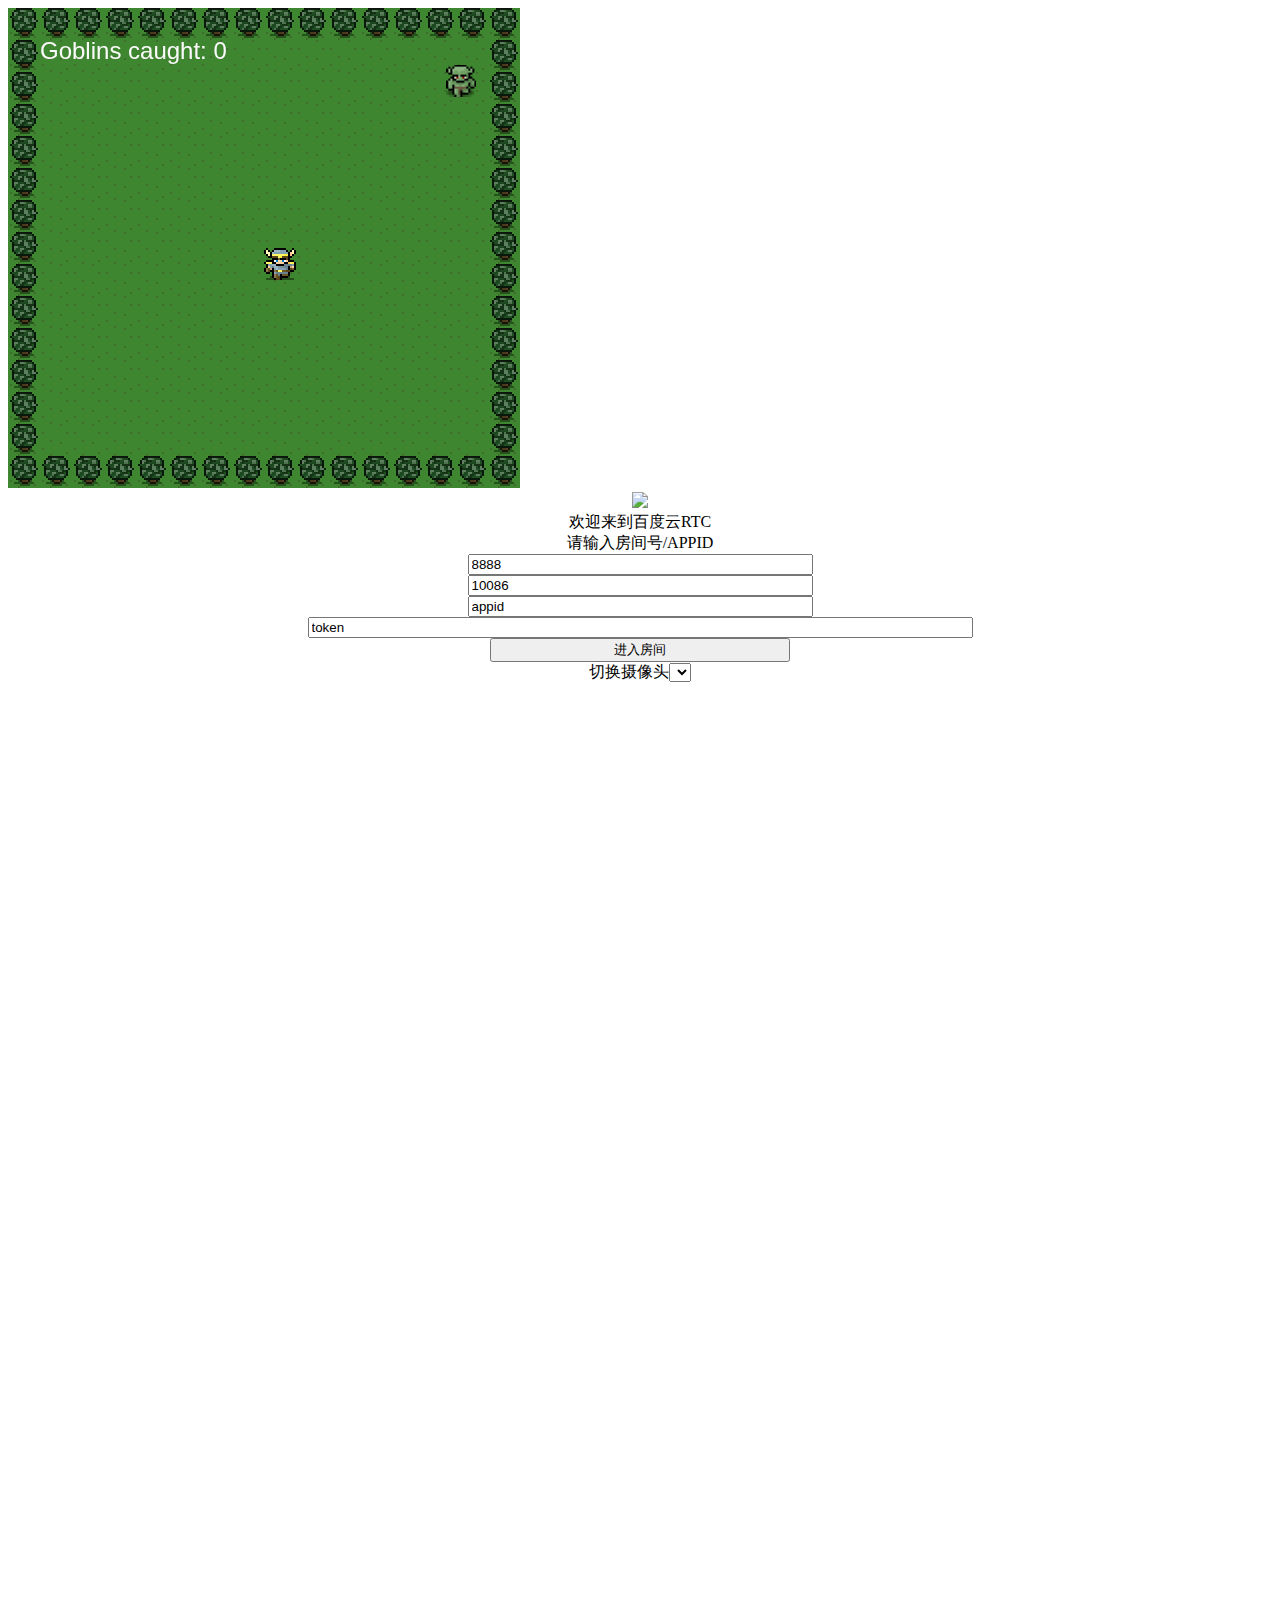
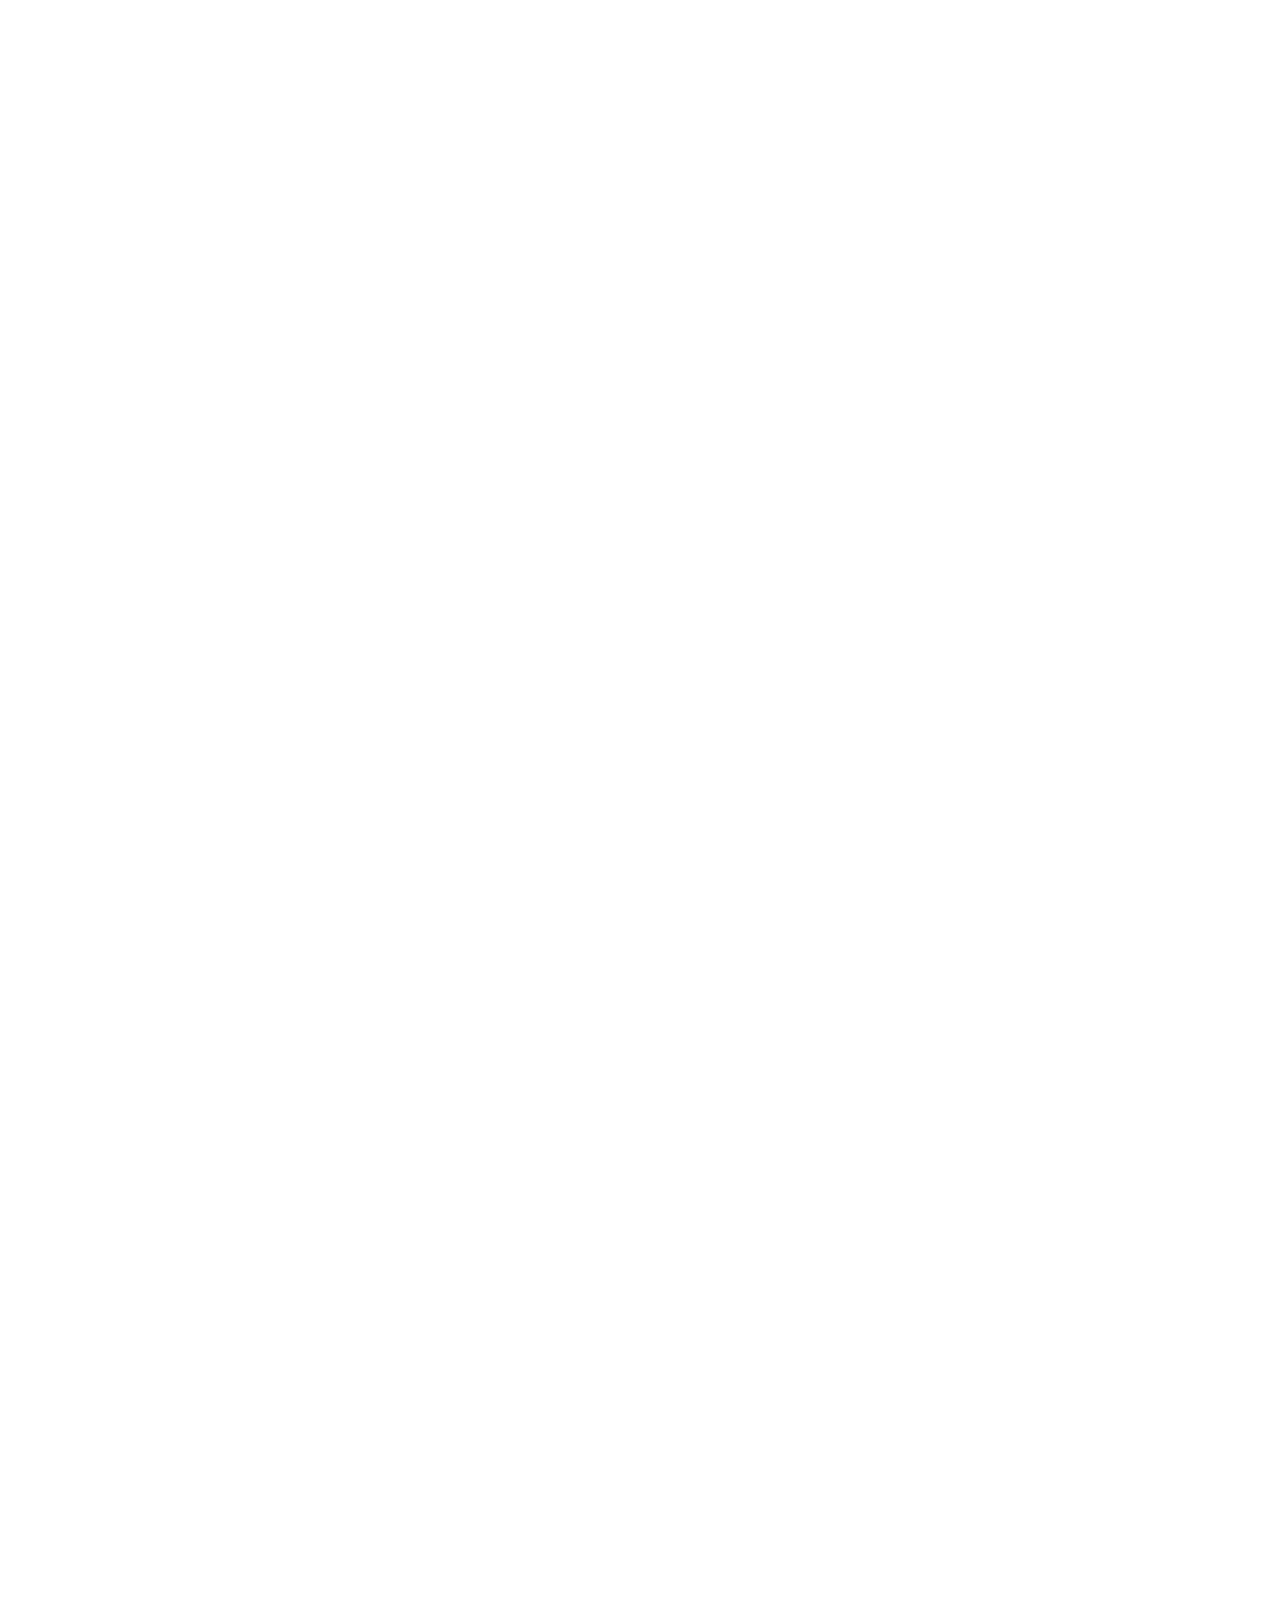
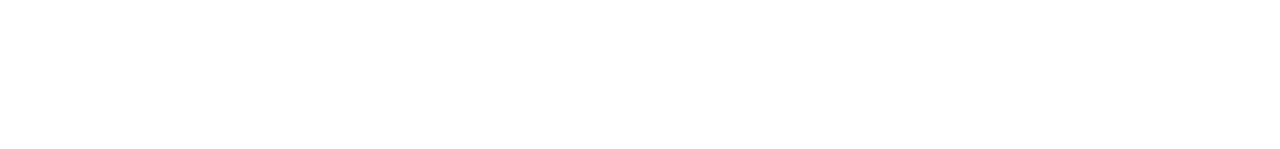
==== brtc/demo/streamcanvas/index.html @ 03da4297 "add streamingcanas demo" ====
<!DOCTYPE html>
<html xmlns="http://www.w3.org/1999/xhtml">
<head>
<meta charset="utf-8">
<meta name="viewport" content="width=device-width, initial-scale=1.0"/>
<meta http-equiv="Content-Type" content="text/html; charset=UTF-8" />
<title>Baidu-RTC</title>
<script type="text/javascript" src="https://code.bdstatic.com/npm/jquery@2.1.0/dist/jquery.min.js" ></script>
<script type="text/javascript" src="https://code.bdstatic.com/npm/jquery-blockui@2.7.0/jquery.blockUI.js" ></script>
<script type="text/javascript" src="https://code.bdstatic.com/npm/baidurtc@0.6.7/dist/baidu.rtc.sdk.js" ></script>
<script type="text/javascript" src="https://code.bdstatic.com/npm/baidurtc@0.6.1/demo/js.cookie.js"></script>
<link rel="stylesheet" href="https://code.bdstatic.com/npm/bootswatch@3.3.7/cerulean/bootstrap.min.css" type="text/css"/>
<link rel="stylesheet" href="https://code.bdstatic.com/npm/baidurtc@0.6.1/demo/css/demo.css" type="text/css"/>
<link rel="stylesheet" href="https://code.bdstatic.com/npm/baidurtc@0.6.1/demo/css/main.css" type="text/css"/>

</head>
<body>

<script type="text/javascript" src="js/game.js"></script>
<script >

function GetRequest() {
    var url = location.search;
    var theRequest = new Object();
        if (url.indexOf("?") != -1) {
        var str = url.substr(1);
        strs = str.split("&");
        for(var i = 0; i < strs.length; i ++) {
            theRequest[strs[i].split("=")[0]]=unescape(strs[i].split("=")[1]);
        }
    }
    return theRequest;
}

var gRequest = GetRequest();
var defaultDeviceID = null;
var gDoPing = false;
var gDoPong = false;
var gPingStartupTime = 8000;
var gPingRepeatTime  = 5000;
var gAsPublisher = true;
var gShareScreen = false;

$(document).ready(function() {
	$('#roomname').attr("value",Cookies.get("roomname_at_aapid_page"));
	$('#appid').attr("value",Cookies.get("appid"));
	$('#userid').attr("value",Cookies.get("userid"));
	$('#token').attr("value",Cookies.get("token"));

	var input_userid = "100" + Math.floor(Math.random() * 1000000).toString(); //$('#userid').val();

	if (gRequest["roomname"]) {
		$('#roomname').attr("value",gRequest["roomname"]);
	}
	if (gRequest["appid"]) {
		$('#appid').attr("value",gRequest["appid"]);
	}
	if (gRequest["userid"]) {
		input_userid = gRequest["userid"];
	}
	if (gRequest["token"]) {
		$('#token').attr("value",gRequest["token"]);
	}
	if (gRequest["ping"]) {
		gDoPing = true;
	}
	if (gRequest["pong"]) {
		gDoPong = true;
	}
	if (gRequest["ping_startup_time_ms"]) {
		gPingStartupTime = gRequest["ping_startup_time_ms"];
	}
	if (gRequest["ping_repeat_time_ms"]) {
		gPingRepeatTime = gRequest["ping_repeat_time_ms"];
	}
	if (gRequest["listener_only"]) {
		gAsPublisher = false;
	}
	if (gRequest["sharescreen"]) {
		gShareScreen = true;
	}

	$('#start').click(function() {
			var input_roomname = $('#roomname').val();
			var input_appid = $('#appid').val();
			var input_token = $('#token').val();
			$(this).attr('disabled', true).unbind('click');
			BRTC_Start({
				server: "wss://rtc.exp.bcelive.com:8989/janus",
				appid: input_appid, 
				token: input_token,
				roomname: input_roomname,
				videocodec: "h264",
				userid: input_userid,
				displayname: "brtc webclient",
				feedid: 1000,
				remotevideoviewid: "therevideo",
				localvideoviewid: "herevideo",
				remotevideoviewid2: "therevideo2",
				remotevideoviewid3: "therevideo3",
				remotevideoviewid4: "therevideo4",
				remotevideoviewid5: "therevideo5",
				aspublisher: gAsPublisher,
				usingdatachannel: true,
				showvideobps: true,
				sharescreen: gShareScreen,
				videodeviceid: defaultDeviceID,
				remotevideoon: function(idx) {
					console.log("remotevideoon, index:"+ idx);
				},
				remotevideooff: function(idx) {
					console.log("remotevideooff, index:"+ idx);
				},
				remotedata: function(data,label) {
					console.log("got remote data:"+ data);
					$('#remotedata').append(data);

					if (gDoPong) {
						BRTC_SendData("pong data.");
					} else if (gDoPing) {
						setTimeout(function() {
							BRTC_SendData("new ping.");
						}, gPingRepeatTime);
					}
				},
				success: function() {
					$('#start').removeAttr('disabled').html("退出")
						.click(function() {
							$('#start').attr('disabled', true);
							BRTC_Stop();
						});
					$('#details').remove();
					$('#rtc_logo_img').remove();
					if (($('#videodevice').get(0).options.length > 1) && gAsPublisher && !gShareScreen) {
						$('#actions').removeClass('hide').show();
					}

					if (gDoPing) {
						setTimeout(function() {
							BRTC_SendData("ping data.");
						}, gPingStartupTime);
					}
					{
						setTimeout(function() {
							const canvas = document.querySelector('canvas');
        					BRTC_ReplaceStream(canvas.captureStream(15));
						}, 5000);
					}
				},
				localvideopublishing: function() {
					$('#herevideo').block({
										message: '<b>Publishing...</b>',
										css: {
											border: 'none',
											backgroundColor: 'transparent',
											color: 'white'
										}
									});
				},
				localvideopublished_ok: function() {
					$('#herevideo').unblock();
				},
				error: function(error) {
					alert("BRTC: " + error);
					window.location.reload();
					$('#start').removeAttr('disabled');
				},
				destroyed: function(error) {
					window.location.reload();
				},
			});
			Cookies.set("roomname_at_aapid_page",input_roomname);
			Cookies.set("appid",input_appid);
			Cookies.set("userid",input_userid);
			Cookies.set("token",input_token);
		});
    function loadDevice() {
        let callback = {
            success: function (devices) {
				let sel = document.getElementById("videodevice");

                for (let i = 0;i < devices.length; i++){
					sel.options.add(new Option(devices[i].label, devices[i].deviceId));
					if (devices[i].label.includes('FaceTime')) {
						defaultDeviceID = devices[i].deviceId;
						sel.options.selectedIndex = i;
					}
                }

                $('#videodevice').change( function(){
                    BRTC_ReplaceVideo($('#videodevice').val());
                });
            }
        }
        BRTC_GetVideoDevices(callback);
    }

    if (gAsPublisher) {
		setTimeout(function() {
			loadDevice();
		}, 300);
	};

	});
</script>

<div class="container" >
		<div class="col-md-12" style="text-align: center">
			<img src="https://code.bdstatic.com/npm/baidurtc@0.6.1/demo/img/rtc_logo.png" id="rtc_logo_img"/>
			<div >
				<div class = "rtc_title_font_color" >欢迎来到百度云RTC

				</div>
			</div>

			<div id="details">
				<div class="row" >
					<div class="col-md-12" >
						<div >
							<div >
								<div class="rtc_font_color" >请输入房间号/APPID</div>
							</div>
							<input autocomplete="off" class="rtc_input_line" autocomplete="off" type="text" placeholder="set room id" id="roomname" size="40" value="8888"></input><br>
							<input autocomplete="off" class="rtc_input_line hide" autocomplete="off" type="text" placeholder="set user id" id="userid" size="40" value="10086"></input><br>
							<input autocomplete="off" class="rtc_input_line" autocomplete="off" type="text" placeholder="set app id" id="appid" size="40" value="appid"></input><br>
							<input autocomplete="off" class="rtc_input_line hide" autocomplete="off" type="text" placeholder="token" id="token" size="80" value="token"></input>
					</div>
					</div>
				</div>
			</div>
			<button class="button big blue" autocomplete="off" id="start" style="width:300px">进入房间</button>
            <div class="hide rtc_font_color" id="actions">切换摄像头<select class="rtc_font_color"  id="videodevice"></select>
			</div>
			<div class="m-netcall hide" id="videos">
				<div  id="herevideo"></div>
			</div>
		</div>
		<div style="width: 70%;height: 500px;" id="therevideo"></div>
		<br/><br/><br/><br/><br/><br/>
		<div style="width: 70%;height: 50px;" class="rtc_font_color" id="remotedata"></div>
		<div style="width: 70%;height: 500px;" id="therevideo2"></div>
		<div style="width: 70%;height: 500px;" id="therevideo3"></div>
		<div style="width: 70%;height: 500px;" id="therevideo4"></div>
		<div style="width: 70%;height: 500px;" id="therevideo5"></div>
</div>

</body>
</html>
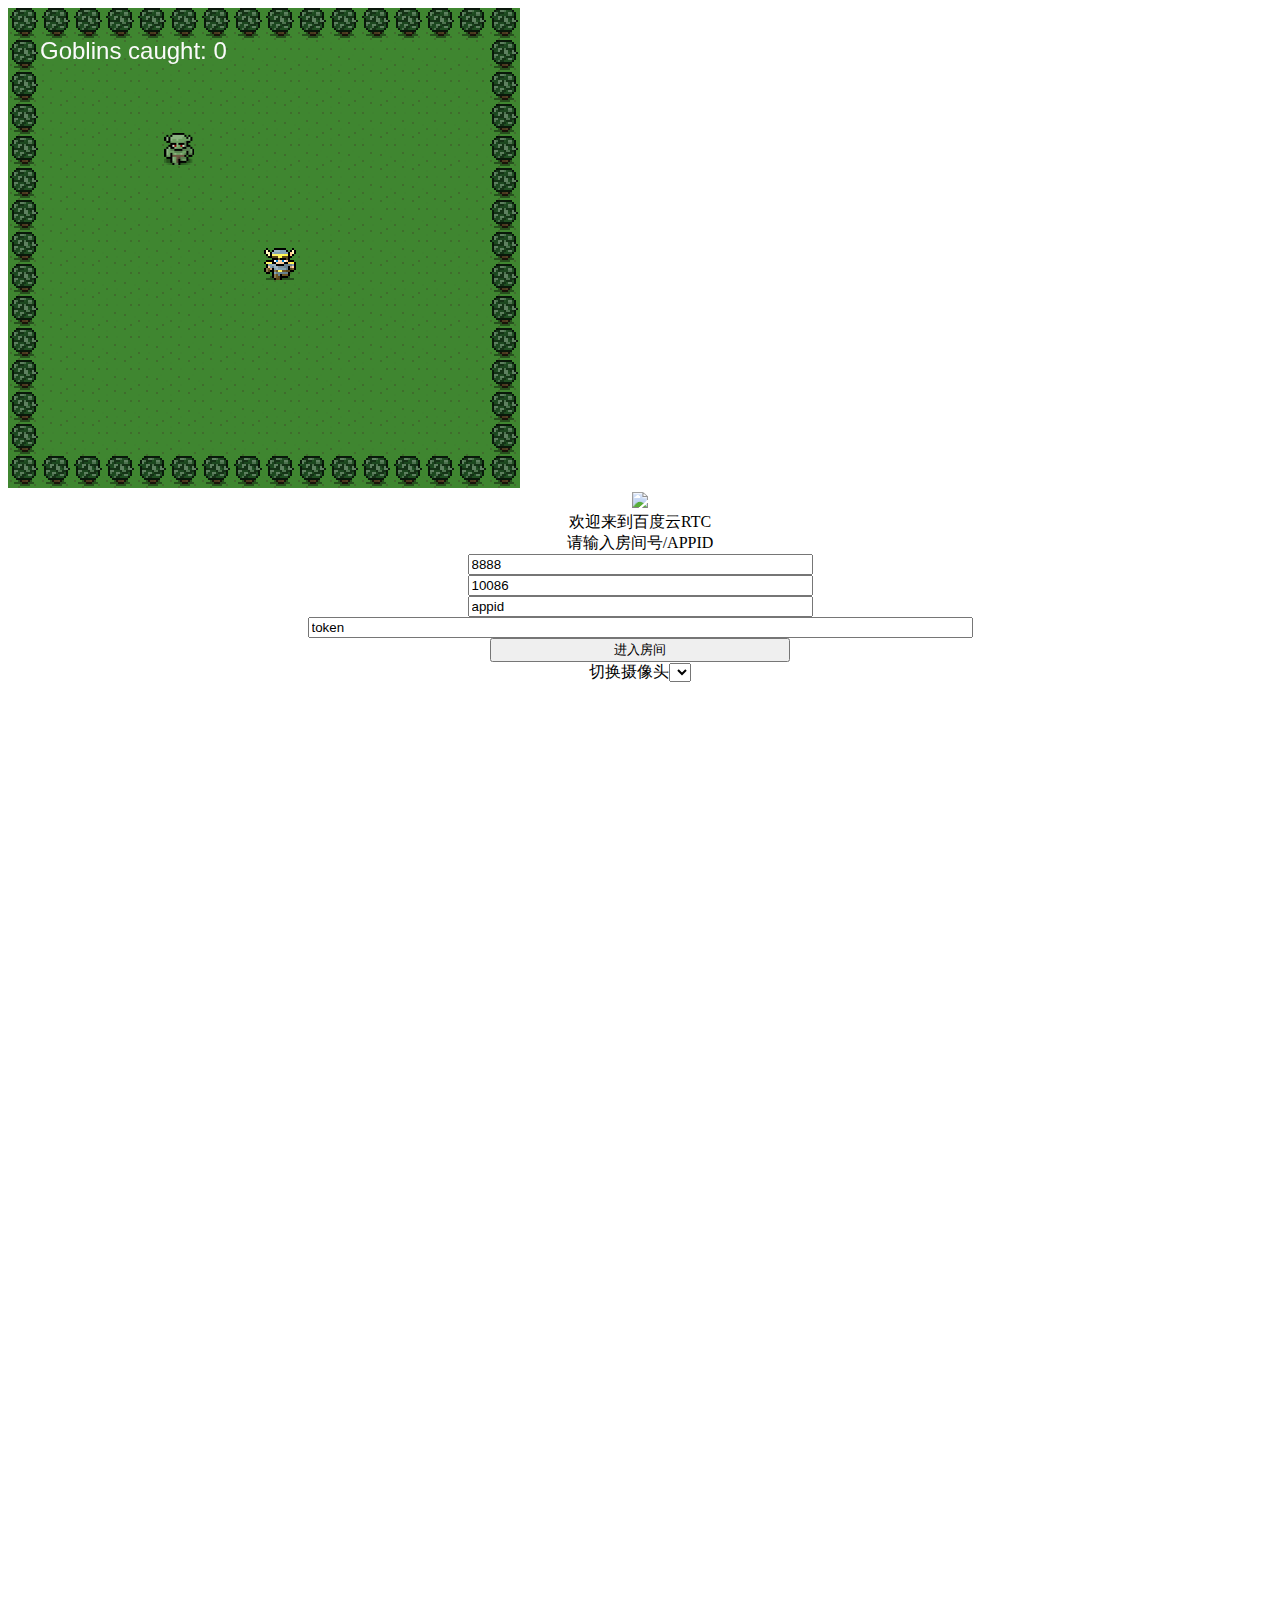
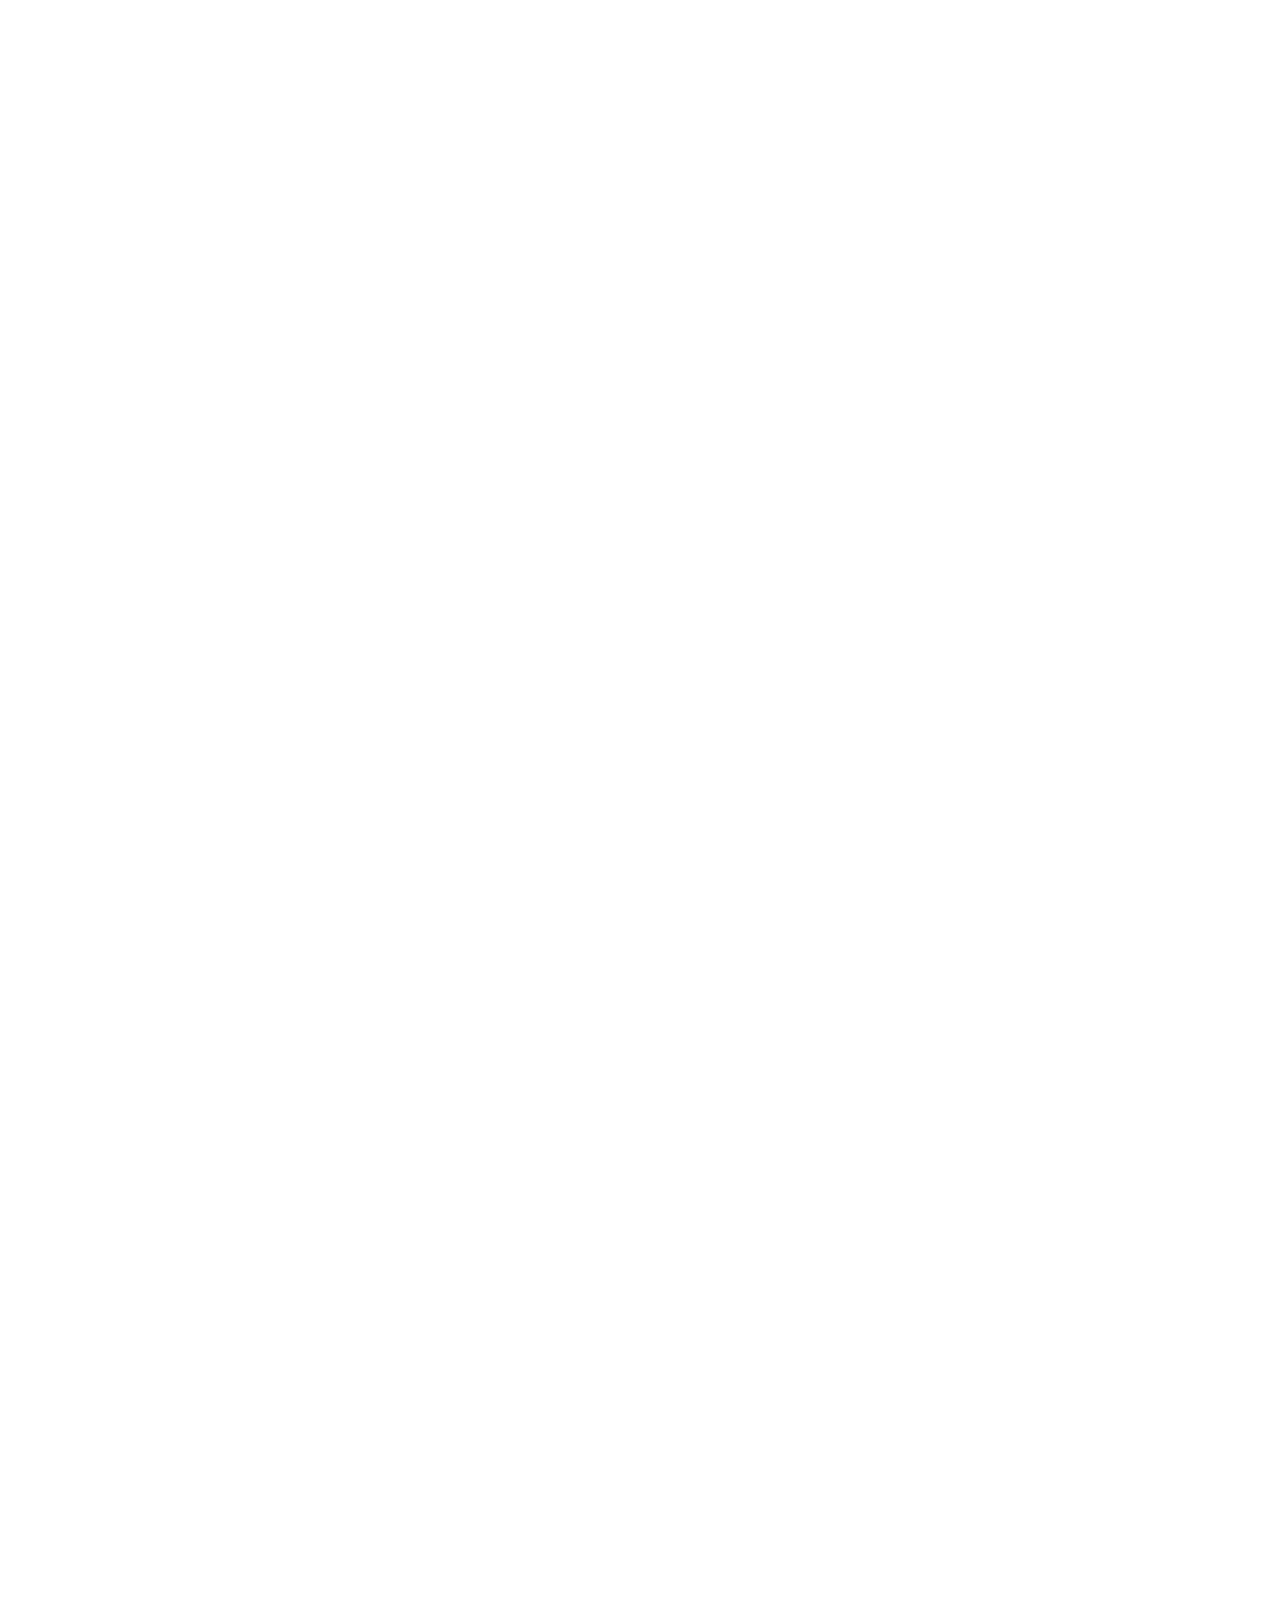
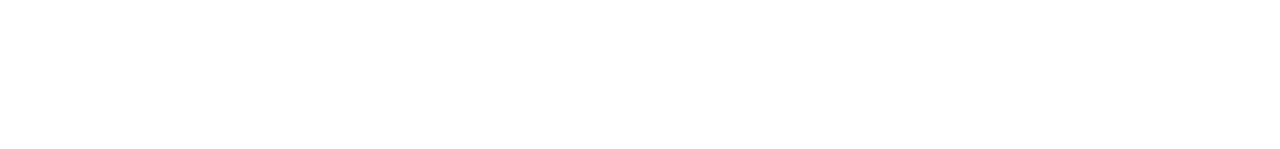
==== commit 2601cad0: "using V1.1.12 for canvas" ====
--- a/brtc/demo/streamcanvas/index.html
+++ b/brtc/demo/streamcanvas/index.html
@@ -7,7 +7,7 @@
 <title>Baidu-RTC</title>
 <script type="text/javascript" src="https://code.bdstatic.com/npm/jquery@2.1.0/dist/jquery.min.js" ></script>
 <script type="text/javascript" src="https://code.bdstatic.com/npm/jquery-blockui@2.7.0/jquery.blockUI.js" ></script>
-<script type="text/javascript" src="https://code.bdstatic.com/npm/baidurtc@0.6.7/dist/baidu.rtc.sdk.js" ></script>
+<script type="text/javascript" src="https://brtc-sdk.cdn.bcebos.com/npm/baidurtc@1.1.12/baidu.rtc.sdk.js" ></script>
 <script type="text/javascript" src="https://code.bdstatic.com/npm/baidurtc@0.6.1/demo/js.cookie.js"></script>
 <link rel="stylesheet" href="https://code.bdstatic.com/npm/bootswatch@3.3.7/cerulean/bootstrap.min.css" type="text/css"/>
 <link rel="stylesheet" href="https://code.bdstatic.com/npm/baidurtc@0.6.1/demo/css/demo.css" type="text/css"/>
@@ -86,7 +86,7 @@
 			var input_token = $('#token').val();
 			$(this).attr('disabled', true).unbind('click');
 			BRTC_Start({
-				server: "wss://rtc.exp.bcelive.com:8989/janus",
+				server: "wss://rtc.exp.bcelive.com/janus",
 				appid: input_appid, 
 				token: input_token,
 				roomname: input_roomname,
@@ -131,6 +131,7 @@
 						});
 					$('#details').remove();
 					$('#rtc_logo_img').remove();
+                    $('#videos').removeClass('hide').show();
 					if (($('#videodevice').get(0).options.length > 1) && gAsPublisher && !gShareScreen) {
 						$('#actions').removeClass('hide').show();
 					}
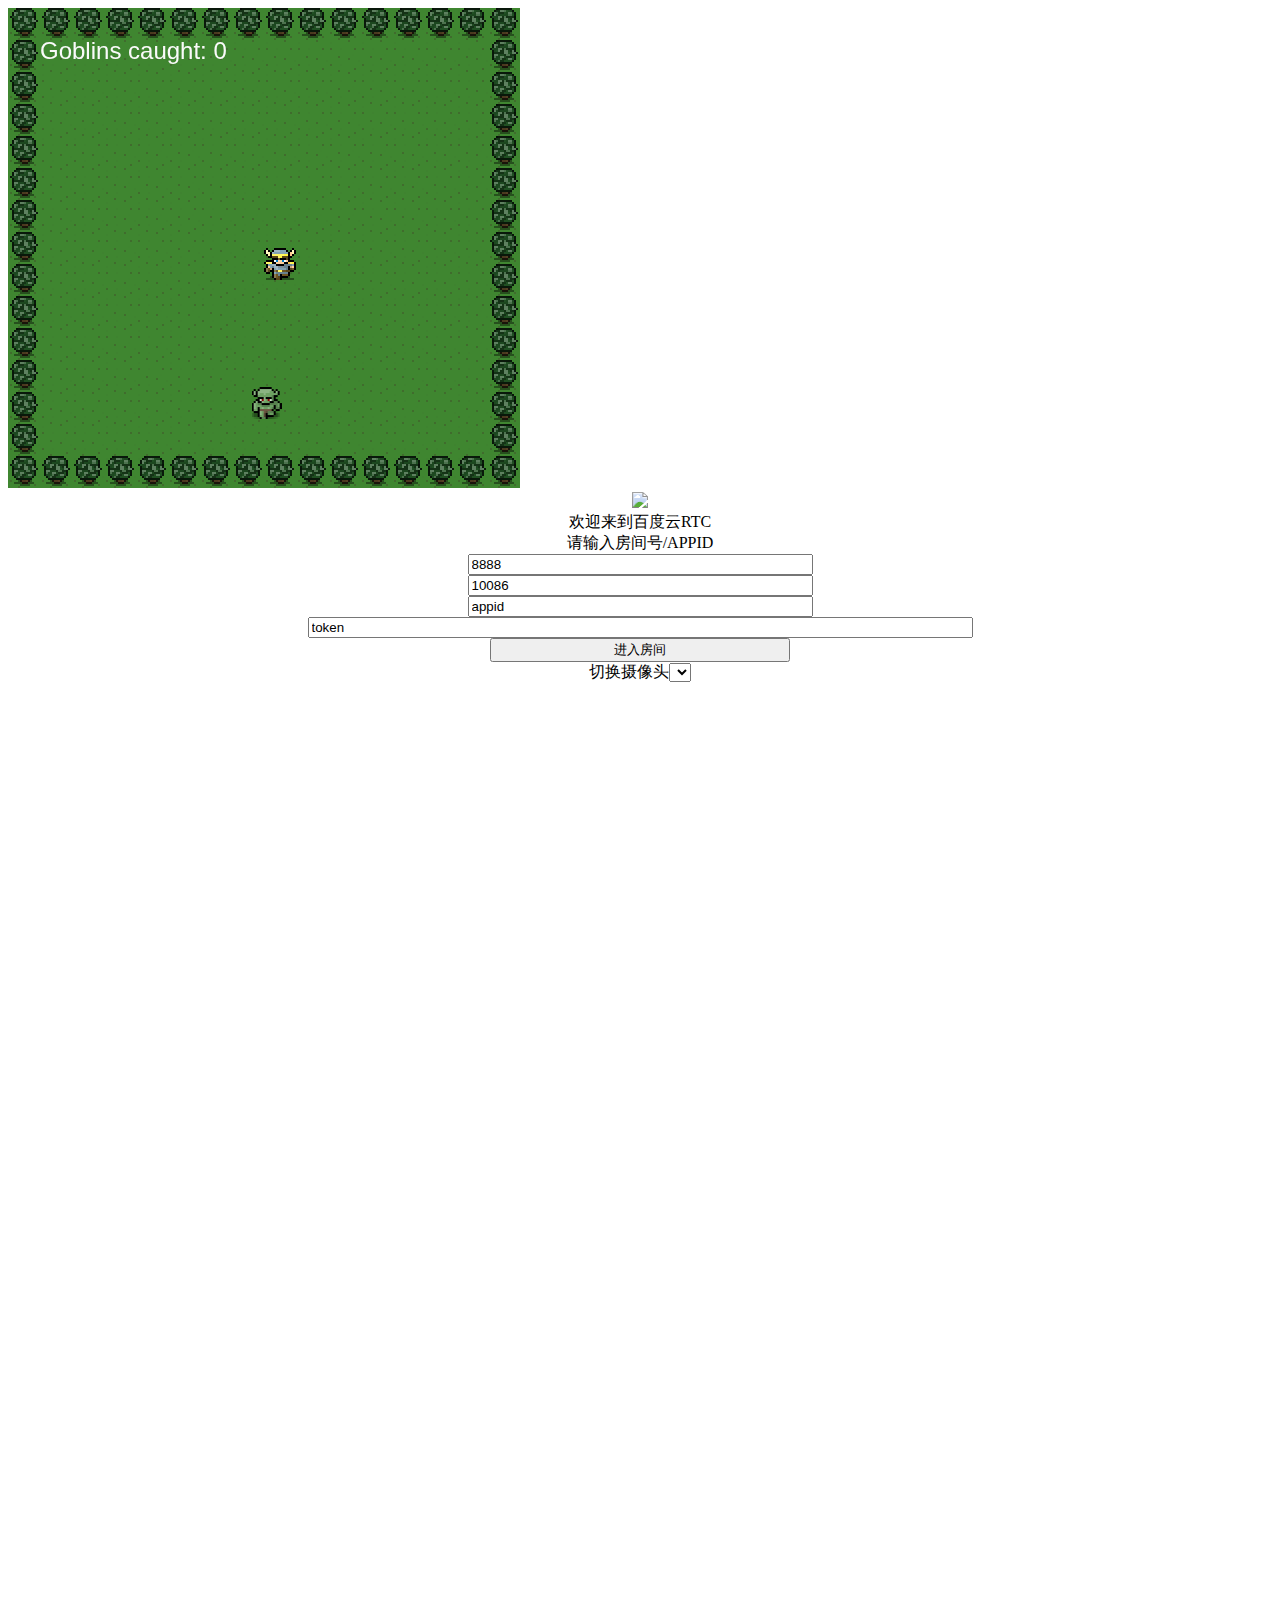
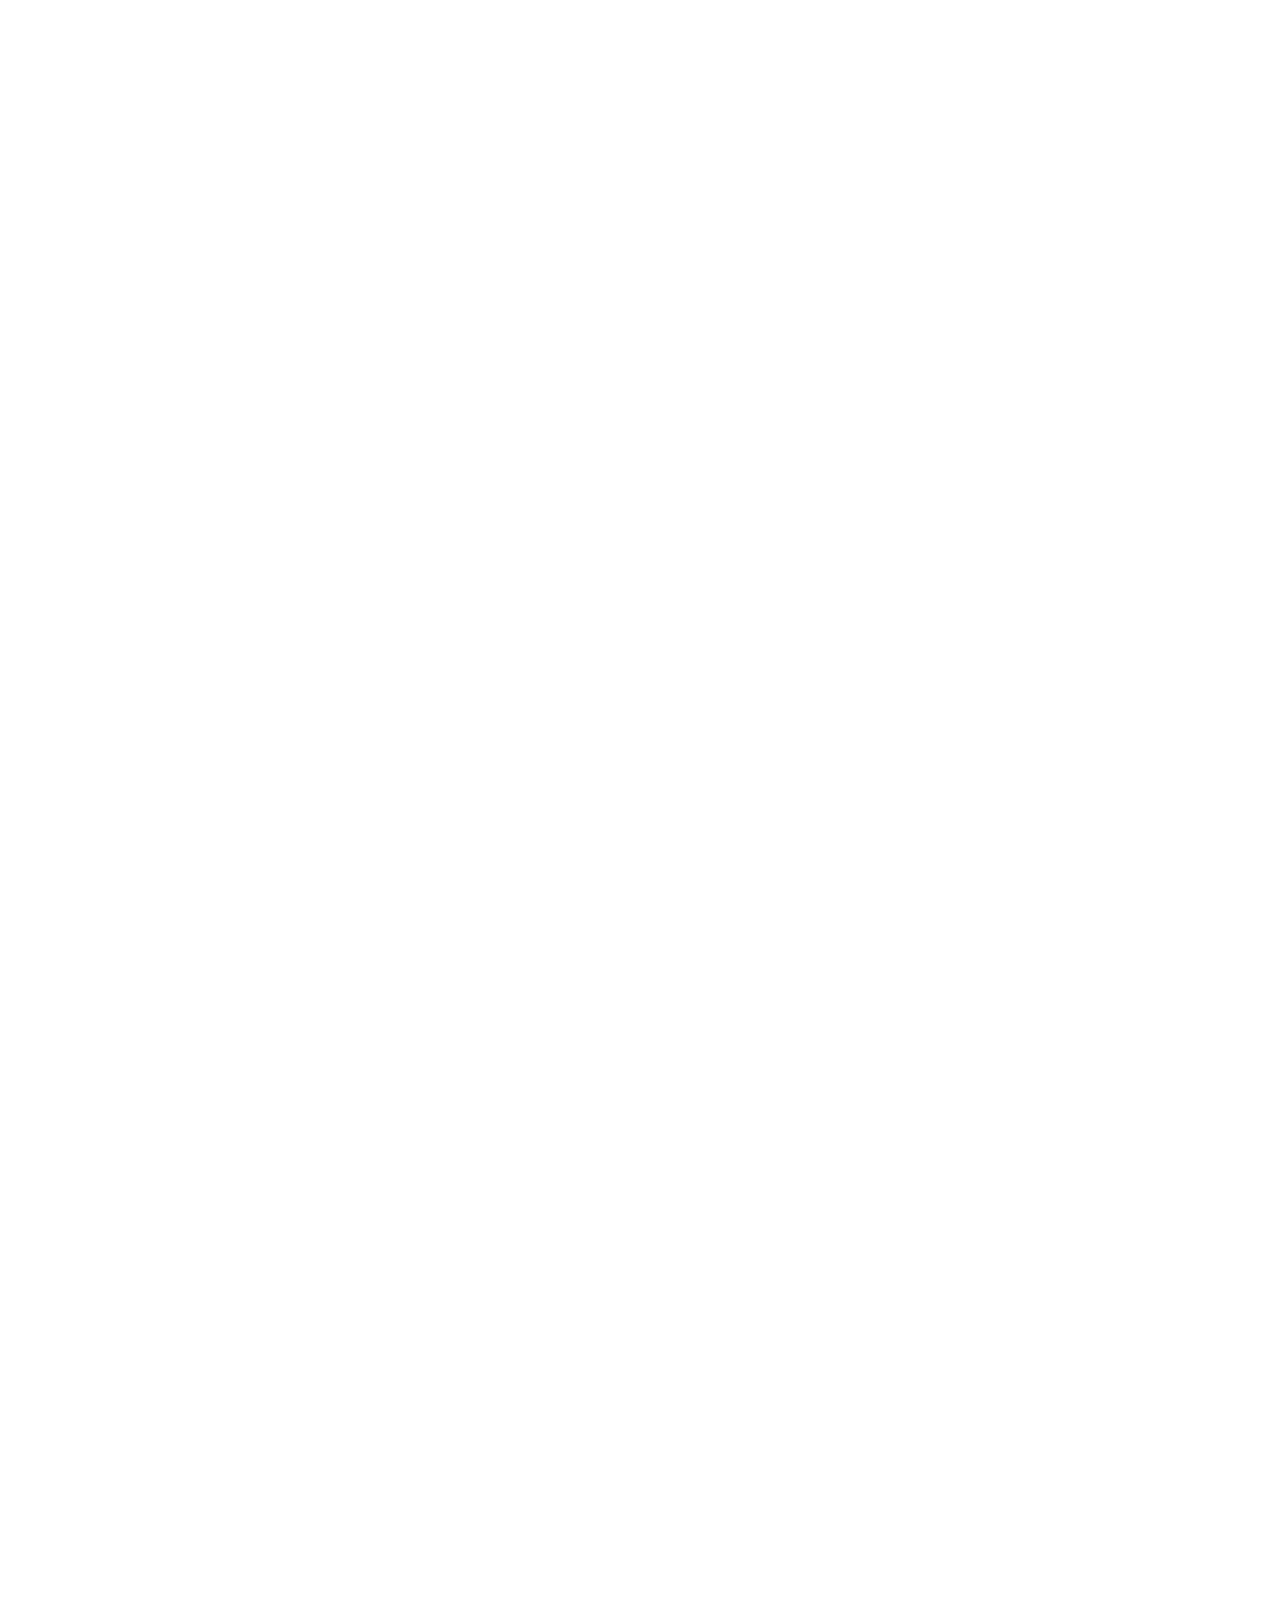
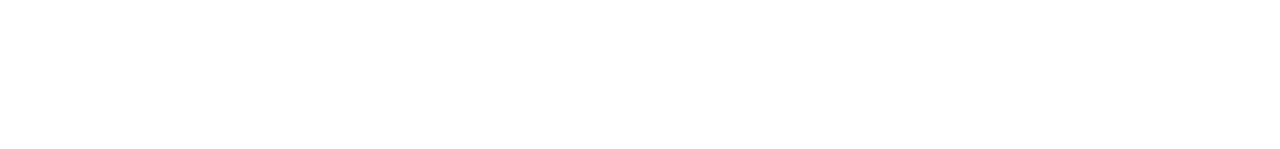
==== commit 2a5642a7: "using SDKV1.1.13" ====
--- a/brtc/demo/streamcanvas/index.html
+++ b/brtc/demo/streamcanvas/index.html
@@ -7,7 +7,7 @@
 <title>Baidu-RTC</title>
 <script type="text/javascript" src="https://code.bdstatic.com/npm/jquery@2.1.0/dist/jquery.min.js" ></script>
 <script type="text/javascript" src="https://code.bdstatic.com/npm/jquery-blockui@2.7.0/jquery.blockUI.js" ></script>
-<script type="text/javascript" src="https://brtc-sdk.cdn.bcebos.com/npm/baidurtc@1.1.12/baidu.rtc.sdk.js" ></script>
+<script type="text/javascript" src="https://brtc-sdk.cdn.bcebos.com/npm/baidurtc@1.1.13/baidu.rtc.sdk.js" ></script>
 <script type="text/javascript" src="https://code.bdstatic.com/npm/baidurtc@0.6.1/demo/js.cookie.js"></script>
 <link rel="stylesheet" href="https://code.bdstatic.com/npm/bootswatch@3.3.7/cerulean/bootstrap.min.css" type="text/css"/>
 <link rel="stylesheet" href="https://code.bdstatic.com/npm/baidurtc@0.6.1/demo/css/demo.css" type="text/css"/>
